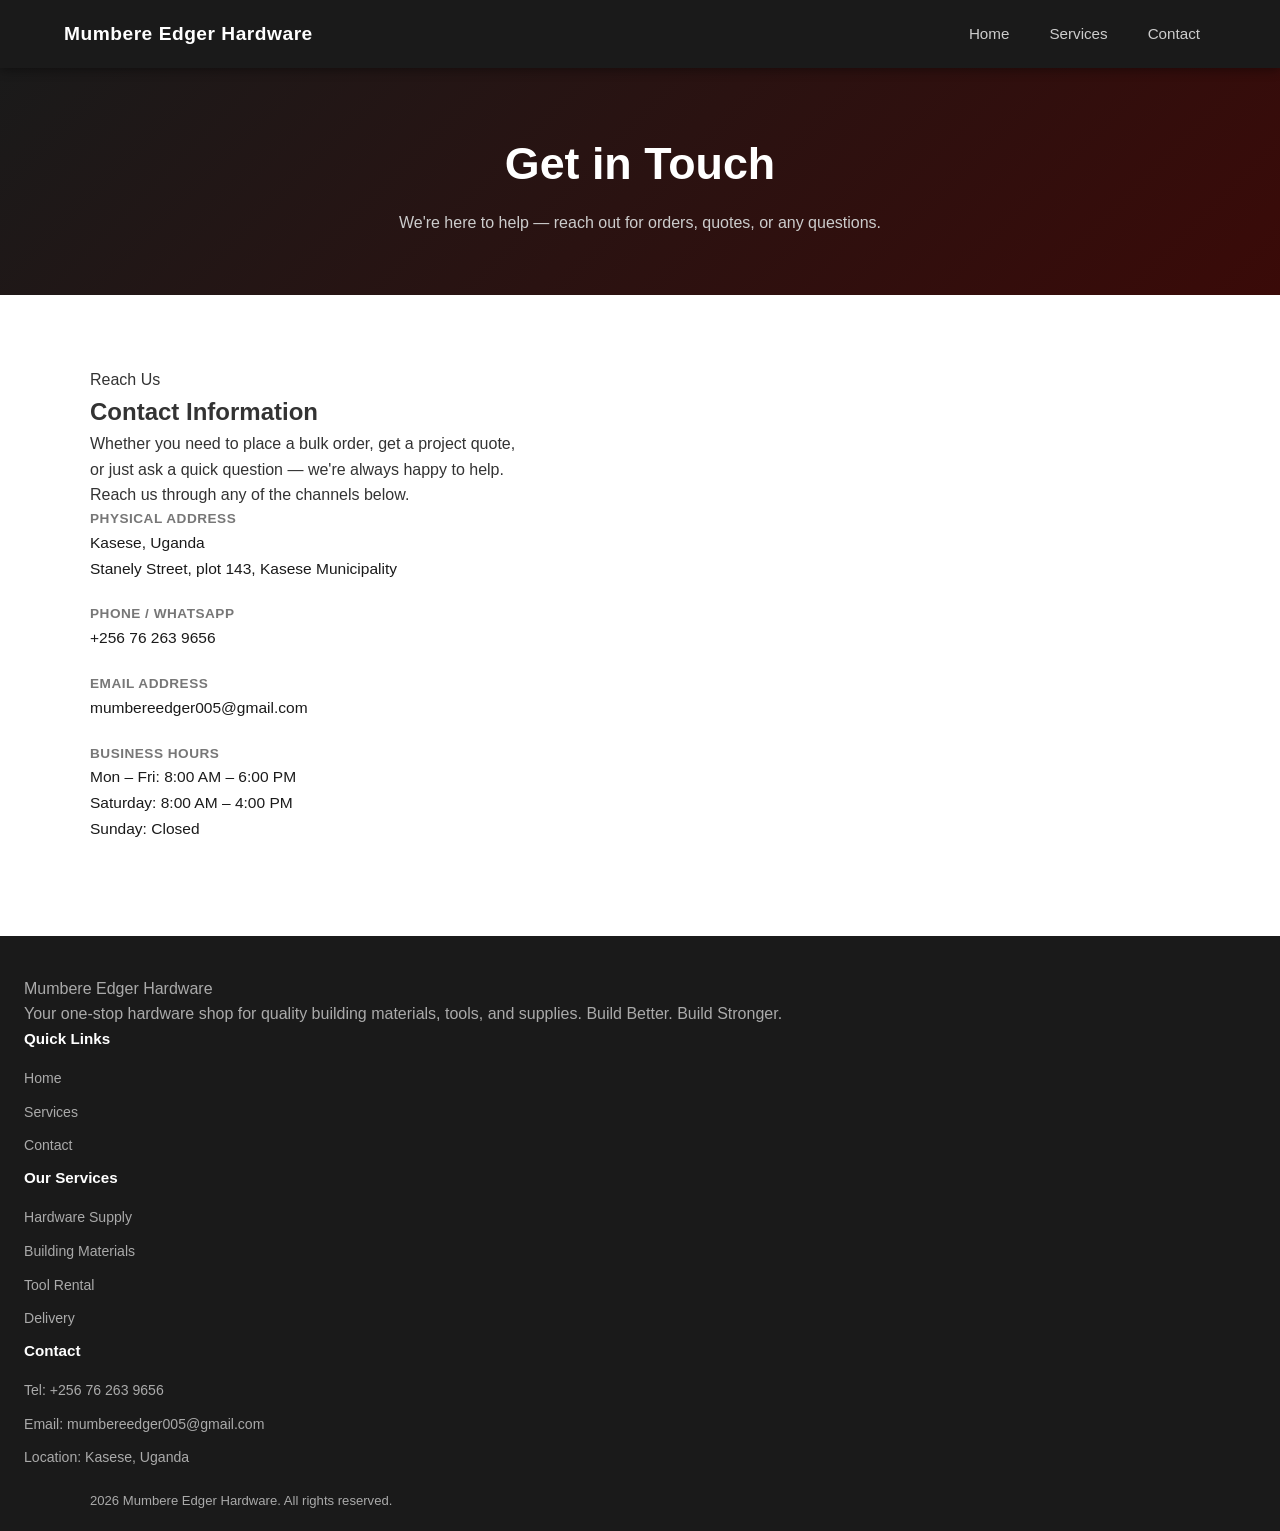
==== contact.html @ 2b3fe915 "edited edited" ====
<!DOCTYPE html>
<html lang="en">
<head>
  <meta charset="UTF-8" />
  <meta name="viewport" content="width=device-width, initial-scale=1.0" />
  <title>Contact Us | Mumbere Edger Hardware</title>
  <link rel="stylesheet" href="style.css" />
  <link rel="stylesheet" href="https://cdnjs.cloudflare.com/ajax/libs/font-awesome/6.4.0/css/all.min.css" />
</head>
<body>

  <!-- ── NAVBAR ── -->
  <nav class="navbar">
    <div class="nav-inner">
      <a href="index.html" class="nav-logo">
        
        <span>Mumbere Edger Hardware</span>
      </a>
      <ul class="nav-links">
        <li><a href="index.html">Home</a></li>
        <li><a href="services.html">Services</a></li>
        <li><a href="contact.html" >Contact</a></li>
      </ul>
    </div>
  </nav>

  <!-- ── PAGE HERO ── -->
  <section class="page-hero">
    <!--<p class="breadcrumb"><a href="index.html">Home</a> &rsaquo; Contact</p>-->
    <h1>Get in Touch</h1>
    <p>We're here to help — reach out for orders, quotes, or any questions.</p>
  </section>

  <!-- ── CONTACT MAIN ── -->
  <section class="section">
    <div class="contact-wrap">

      <!-- LEFT — Contact Info -->
      <div >
        <p >Reach Us</p>
        <h2>Contact Information</h2>
        <p>
          Whether you need to place a bulk order, get a project quote, or just
          ask a quick question — we're always happy to help. Reach us through
          any of the channels below.
        </p>

        <div class="info-item">
        <!----- <div class="info-icon"><i class="fa-solid fa-location-dot"></i></div>-->
          <div class="info-text">
            <strong>Physical Address</strong>
            <span>Kasese, Uganda<br/>Stanely Street, plot 143, Kasese Municipality</span>
          </div>
        </div>

        <div class="info-item">
          <!--<div class="info-icon"><i class="fa-solid fa-phone"></i></div>--->
          <div class="info-text">
            <strong>Phone / WhatsApp</strong>
            <span>+256 76 263 9656</span>
          </div>
        </div>

        <div class="info-item">
          
          <div class="info-text">
            <strong>Email Address</strong>
            <span>mumbereedger005@gmail.com</span>
          </div>
        </div>

        <div class="info-item">
          <!---<div class="info-icon"><i class="fa-solid fa-clock"></i></div>--->
          <div class="info-text">
            <strong>Business Hours</strong>
            <span>
              Mon – Fri: 8:00 AM – 6:00 PM<br/>
              Saturday: 8:00 AM – 4:00 PM<br/>
              Sunday: Closed
            </span>
          </div>
        </div>

        <!-- Social Media -->
        <!--<p class="section-label" style="margin-top:32px;">Follow Us</p>
        <div style="display:flex; gap:14px; margin-top:10px;">
          <a href="#" aria-label="Facebook" style="width:42px;height:42px;background:rgba(192,57,43,0.1);border-radius:50%;display:flex;align-items:center;justify-content:center;color:var(--primary);font-size:1.1rem;text-decoration:none;transition:0.3s ease;">
            <i class="fa-brands fa-facebook-f"></i>
          </a>
          <a href="#" aria-label="WhatsApp" style="width:42px;height:42px;background:rgba(192,57,43,0.1);border-radius:50%;display:flex;align-items:center;justify-content:center;color:var(--primary);font-size:1.1rem;text-decoration:none;transition:0.3s ease;">
            <i class="fa-brands fa-whatsapp"></i>
          </a>
          <a href="#" aria-label="Instagram" style="width:42px;height:42px;background:rgba(192,57,43,0.1);border-radius:50%;display:flex;align-items:center;justify-content:center;color:var(--primary);font-size:1.1rem;text-decoration:none;transition:0.3s ease;">
            <i class="fa-brands fa-instagram"></i>
          </a>
          <a href="#" aria-label="Twitter/X" style="width:42px;height:42px;background:rgba(192,57,43,0.1);border-radius:50%;display:flex;align-items:center;justify-content:center;color:var(--primary);font-size:1.1rem;text-decoration:none;transition:0.3s ease;">
            <i class="fa-brands fa-x-twitter"></i>
          </a>
        </div>
      </div>---->

      <!-- RIGHT — Contact Form -->
      <!--<div class="contact-form-wrap">
        <h3><i class="fa-solid fa-paper-plane" style="color:var(--primary); margin-right:10px;"></i>Send Us a Message</h3>

        <form action="#" method="POST" novalidate>

          <div class="form-row">
            <div class="form-group">
              <label for="fname">First Name *</label>
              <input type="text" id="fname" name="fname" placeholder="John" required />
            </div>
            <div class="form-group">
              <label for="lname">Last Name *</label>
              <input type="text" id="lname" name="lname" placeholder="Doe" required />
            </div>
          </div>

          <div class="form-group">
            <label for="email">Email Address *</label>
            <input type="email" id="email" name="email" placeholder="john@example.com" required />
          </div>

          <div class="form-group">
            <label for="phone">Phone / WhatsApp</label>
            <input type="tel" id="phone" name="phone" placeholder="+256 700 000 000" />
          </div>

          <div class="form-group">
            <label for="subject">Subject *</label>
            <select id="subject" name="subject" required>
              <option value="" disabled selected>Select a topic…</option>
              <option value="order">Place an Order</option>
              <option value="quote">Request a Quote</option>
              <option value="delivery">Delivery Enquiry</option>
              <option value="rental">Tool Rental</option>
              <option value="general">General Question</option>
              <option value="other">Other</option>
            </select>
          </div>

          <div class="form-group">
            <label for="message">Message *</label>
            <textarea id="message" name="message" placeholder="Describe your project or question in detail…" required></textarea>
          </div>

          <button type="submit" class="btn btn-primary btn-full">
            <i class="fa-solid fa-paper-plane"></i> Send Message
          </button>

        </form>
      </div>

    </div>--->

    <!-- MAP PLACEHOLDER -->
    <!--<div class="map-placeholder" style="margin-top:56px;">
      <i class="fa-solid fa-map-location-dot"></i>
      <strong style="color:#888;">Our Location — Kampala, Uganda</strong>
      <span style="font-size:0.85rem;">Embed your Google Maps iframe here</span>
    </div>---->

  </section>

  <!-- ── FAQ STRIP ── -->
 <!---- <section class="section section-alt">
    <div class="section-header">
      <p class="section-label">Common Questions</p>
      <h2>Frequently Asked Questions</h2>
      <div class="divider"></div>
    </div>

    <div class="cards-grid" style="max-width:900px;">

      <div class="card">
        <div class="card-icon"><i class="fa-solid fa-truck-fast"></i></div>
        <h3>Do you deliver?</h3>
        <p>
          Yes! We deliver building materials and bulk orders directly to your
          construction site or home. Contact us for delivery rates and schedules.
        </p>
      </div>

      <div class="card">
        <div class="card-icon"><i class="fa-solid fa-file-invoice"></i></div>
        <h3>Can I get a written quote?</h3>
        <p>
          Absolutely. Fill out the form above or visit us in-store with your
          project details and our team will prepare a free written materials
          estimate for you.
        </p>
      </div>

      <div class="card">
        <div class="card-icon"><i class="fa-solid fa-rotate-left"></i></div>
        <h3>What is your return policy?</h3>
        <p>
          Unused items in original condition can be returned within 7 days of
          purchase with a valid receipt. Some exceptions apply for custom or
          perishable goods.
        </p>
      </div>

    </div>
  </section>---->

  <!-- ── FOOTER ── -->
  <footer>
    <div>
      <div >
        <div>
          <!--<i class="fa-solid fa-hammer logo-icon"></i>-->
          <span>Mumbere Edger Hardware</span>
        </div>
        <p>Your one-stop hardware shop for quality building materials, tools, and supplies. Build Better. Build Stronger.</p>
      </div>

      <div class="footer-col">
        <h4>Quick Links</h4>
        <ul>
          <li><a href="index.html">Home</a></li>
          <li><a href="services.html">Services</a></li>
          <li><a href="contact.html">Contact</a></li>
        </ul>
      </div>

      <div class="footer-col">
        <h4>Our Services</h4>
        <ul>
          <li><a href="services.html">Hardware Supply</a></li>
          <li><a href="services.html">Building Materials</a></li>
          <li><a href="services.html">Tool Rental</a></li>
          <li><a href="services.html">Delivery</a></li>
        </ul>
      </div>

      <div class="footer-col">
        <h4>Contact</h4>
        <ul>
          <li><a href="tel:+256000000000"></i>Tel: +256 76 263 9656</a></li>
          <li><a href="mailto:info@mumberehardware.com"></i>Email: mumbereedger005@gmail.com</a></li>
          <li><a href="#"></i>Location: Kasese, Uganda</a></li>
        </ul>
      </div>
    </div>

    <div class="footer-bottom">
      <span> 2026 Mumbere Edger Hardware. All rights reserved.</span>
      <!---<span>Designed with <i class="fa-solid fa-heart" style="color:var(--primary)"></i> for quality builders.</span>--->
    </div>
  </footer>

</body>
</html>
---- style.css ----
/* =========================================
   MUMBERE EDGER HARDWARE — Global Styles
   ========================================= */

* {
  margin: 0;
  padding: 0;
  box-sizing: border-box;
}

:root {
  --primary:   #c0392b;   /* bold red — strength & hardware */
  --dark:      #1a1a1a;
  --mid:       #2c2c2c;
  --light-bg:  #f5f5f5;
  --white:     #ffffff;
  --accent:    #e67e22;   /* orange accent */
  --text:      #333333;
  --muted:     #777777;
  --radius:    8px;
  --shadow:    0 4px 20px rgba(0,0,0,0.12);
  --transition: 0.3s ease;
}

html { scroll-behavior: smooth; }

body {
  font-family: 'Segoe UI', Tahoma, Geneva, Verdana, sans-serif;
  color: var(--text);
  background: var(--white);
  line-height: 1.6;
}

/* ── NAVBAR ── */
.navbar {
  background: var(--dark);
  position: sticky;
  top: 0;
  z-index: 1000;
  box-shadow: 0 2px 10px rgba(0,0,0,0.4);
}

.nav-inner {
  max-width: 1200px;
  margin: 0 auto;
  padding: 0 24px;
  display: flex;
  align-items: center;
  justify-content: space-between;
  height: 68px;
}

.nav-logo {
  display: flex;
  align-items: center;
  gap: 10px;
  text-decoration: none;
}

.nav-logo .logo-icon {
  font-size: 1.8rem;
  color: var(--primary);
}

.nav-logo span {
  font-size: 1.2rem;
  font-weight: 700;
  color: var(--white);
  letter-spacing: 0.5px;
}

.nav-logo span em {
  color: var(--accent);
  font-style: normal;
}

.nav-links {
  list-style: none;
  display: flex;
  gap: 8px;
}

.nav-links a {
  text-decoration: none;
  color: #ccc;
  font-size: 0.95rem;
  font-weight: 500;
  padding: 8px 16px;
  border-radius: var(--radius);
  transition: var(--transition);
}

.nav-links a:hover,
.nav-links a.active {
  background: var(--primary);
  color: var(--white);
}

/* ── HERO ── */
.hero {
  background: linear-gradient(135deg, var(--dark) 0%, #3a0a08 60%, var(--primary) 100%);
  color: var(--white);
  padding: 90px 24px 70px;
  text-align: center;
  position: relative;
  overflow: hidden;
}

.hero::before {
  content: '';
  position: absolute;
  inset: 0;
  background: url("data:image/svg+xml,%3Csvg width='60' height='60' viewBox='0 0 60 60' xmlns='http://www.w3.org/2000/svg'%3E%3Cg fill='none' fill-rule='evenodd'%3E%3Cg fill='%23ffffff' fill-opacity='0.03'%3E%3Cpath d='M36 34v-4h-2v4h-4v2h4v4h2v-4h4v-2h-4zm0-30V0h-2v4h-4v2h4v4h2V6h4V4h-4zM6 34v-4H4v4H0v2h4v4h2v-4h4v-2H6zM6 4V0H4v4H0v2h4v4h2V6h4V4H6z'/%3E%3C/g%3E%3C/g%3E%3C/svg%3E");
}

.hero-content { position: relative; z-index: 1; max-width: 800px; margin: 0 auto; }

.hero h1 {
  font-size: clamp(2rem, 5vw, 3.2rem);
  font-weight: 800;
  margin-bottom: 16px;
  line-height: 1.2;
}

.hero h1 span { color: var(--accent); }

.hero p {
  font-size: clamp(1rem, 2vw, 1.25rem);
  color: #ddd;
  margin-bottom: 32px;
  font-style: italic;
  letter-spacing: 0.5px;
}

.btn {
  display: inline-block;
  padding: 14px 32px;
  border-radius: var(--radius);
  text-decoration: none;
  font-weight: 700;
  font-size: 1rem;
  transition: var(--transition);
  cursor: pointer;
  border: none;
}

.btn-primary {
  background: var(--primary);
  color: var(--white);
  box-shadow: 0 4px 15px rgba(192,57,43,0.4);
}

.btn-primary:hover { background: #a93226; transform: translateY(-2px); }

.btn-outline {
  background: transparent;
  color: var(--white);
  border: 2px solid var(--white);
  margin-left: 12px;
}

.btn-outline:hover { background: var(--white); color: var(--dark); }

/* ── CEO SECTION ── */
.ceo-section {
  background: var(--light-bg);
  padding: 72px 24px;
}

.ceo-inner {
  max-width: 1100px;
  margin: 0 auto;
  display: flex;
  gap: 56px;
  align-items: center;
  flex-wrap: wrap;
}

.ceo-photo-wrap {
  flex: 0 0 auto;
  text-align: center;
}

.ceo-photo {
  width: 240px;
  height: 240px;
  border-radius: 50%;
  object-fit: cover;
  border: 6px solid var(--primary);
  box-shadow: var(--shadow);
  background: #ddd;
  display: block;
}

.ceo-photo-placeholder {
  width: 240px;
  height: 240px;
  border-radius: 50%;
  border: 6px solid var(--primary);
  box-shadow: var(--shadow);
  background: linear-gradient(135deg, #ccc, #aaa);
  display: flex;
  flex-direction: column;
  align-items: center;
  justify-content: center;
  color: #666;
  font-size: 0.9rem;
  gap: 8px;
}

.ceo-photo-placeholder i { font-size: 4rem; color: #999; }

.ceo-badge {
  margin-top: 14px;
  display: inline-block;
  background: var(--primary);
  color: var(--white);
  padding: 6px 18px;
  border-radius: 20px;
  font-size: 0.85rem;
  font-weight: 600;
  letter-spacing: 0.5px;
}

.ceo-info { flex: 1; min-width: 280px; }

.section-label {
  font-size: 0.8rem;
  font-weight: 700;
  text-transform: uppercase;
  letter-spacing: 2px;
  color: var(--primary);
  margin-bottom: 10px;
}

.ceo-info h2 {
  font-size: 2rem;
  font-weight: 800;
  color: var(--dark);
  margin-bottom: 6px;
}

.ceo-info .title {
  font-size: 1rem;
  color: var(--accent);
  font-weight: 600;
  margin-bottom: 18px;
}

.ceo-info p {
  color: var(--muted);
  margin-bottom: 14px;
  font-size: 0.97rem;
}

.ceo-stats {
  display: flex;
  gap: 28px;
  margin-top: 24px;
  flex-wrap: wrap;
}

.stat {
  text-align: center;
  background: var(--white);
  padding: 16px 20px;
  border-radius: var(--radius);
  box-shadow: 0 2px 10px rgba(0,0,0,0.07);
  min-width: 90px;
}

.stat .num {
  font-size: 1.8rem;
  font-weight: 800;
  color: var(--primary);
  display: block;
}

.stat .lbl {
  font-size: 0.78rem;
  color: var(--muted);
  font-weight: 500;
}

/* ── SECTION COMMON ── */
.section {
  padding: 72px 24px;
}

.section-alt { background: var(--light-bg); }

.section-header {
  text-align: center;
  max-width: 650px;
  margin: 0 auto 52px;
}

.section-header h2 {
  font-size: clamp(1.6rem, 3vw, 2.4rem);
  font-weight: 800;
  color: var(--dark);
  margin-bottom: 12px;
}

.section-header p { color: var(--muted); font-size: 1rem; }

.divider {
  width: 56px;
  height: 4px;
  background: var(--primary);
  border-radius: 2px;
  margin: 14px auto 0;
}

/* ── INFO CARDS ── */
.cards-grid {
  max-width: 1100px;
  margin: 0 auto;
  display: grid;
  grid-template-columns: repeat(auto-fit, minmax(250px, 1fr));
  gap: 28px;
}

.card {
  background: var(--white);
  border-radius: var(--radius);
  padding: 32px 24px;
  box-shadow: var(--shadow);
  transition: var(--transition);
  border-top: 4px solid transparent;
}

.card:hover {
  transform: translateY(-6px);
  border-top-color: var(--primary);
}

.card-icon {
  width: 56px;
  height: 56px;
  background: rgba(192,57,43,0.1);
  border-radius: 50%;
  display: flex;
  align-items: center;
  justify-content: center;
  margin-bottom: 18px;
}

.card-icon i { font-size: 1.5rem; color: var(--primary); }

.card h3 { font-size: 1.15rem; font-weight: 700; color: var(--dark); margin-bottom: 10px; }
.card p  { font-size: 0.9rem; color: var(--muted); }

/* ── SERVICES PAGE ── */
.services-grid {
  max-width: 1100px;
  margin: 0 auto;
  display: grid;
  grid-template-columns: repeat(auto-fit, minmax(300px, 1fr));
  gap: 32px;
}

.service-card {
  background: var(--white);
  border-radius: var(--radius);
  overflow: hidden;
  box-shadow: var(--shadow);
  transition: var(--transition);
}

.service-card:hover { transform: translateY(-6px); box-shadow: 0 8px 30px rgba(0,0,0,0.15); }

.service-img {
  height: 160px;
  background: linear-gradient(135deg, var(--dark), var(--mid));
  display: flex;
  align-items: center;
  justify-content: center;
}

.service-img i { font-size: 3.5rem; color: var(--primary); }

.service-body { padding: 24px; }
.service-body h3 { font-size: 1.2rem; font-weight: 700; color: var(--dark); margin-bottom: 10px; }
.service-body p  { font-size: 0.9rem; color: var(--muted); margin-bottom: 18px; }

.tag-list { display: flex; flex-wrap: wrap; gap: 8px; }
.tag {
  background: rgba(192,57,43,0.1);
  color: var(--primary);
  font-size: 0.78rem;
  font-weight: 600;
  padding: 4px 12px;
  border-radius: 20px;
}

/* ── PRICE BANNER ── */
.price-banner {
  background: linear-gradient(135deg, var(--primary), #922b21);
  color: var(--white);
  text-align: center;
  padding: 56px 24px;
}

.price-banner h2 { font-size: 2rem; font-weight: 800; margin-bottom: 12px; }
.price-banner p  { font-size: 1rem; opacity: 0.9; margin-bottom: 28px; }

/* ── CONTACT PAGE ── */
.contact-wrap {
  max-width: 1100px;
  margin: 0 auto;
  display: grid;
  grid-template-columns: 1fr 1.4fr;
  gap: 48px;
  align-items: start;
}

@media (max-width: 768px) {
  .contact-wrap { grid-template-columns: 1fr; }
}

.contact-info h2 { font-size: 1.8rem; font-weight: 800; color: var(--dark); margin-bottom: 16px; }
.contact-info p  { color: var(--muted); margin-bottom: 28px; font-size: 0.95rem; }

.info-item {
  display: flex;
  gap: 16px;
  align-items: flex-start;
  margin-bottom: 22px;
}

.info-icon {
  width: 44px;
  height: 44px;
  min-width: 44px;
  background: rgba(192,57,43,0.1);
  border-radius: 50%;
  display: flex;
  align-items: center;
  justify-content: center;
}

.info-icon i { color: var(--primary); font-size: 1.1rem; }

.info-text strong { display: block; font-size: 0.85rem; color: var(--muted); text-transform: uppercase; letter-spacing: 0.5px; }
.info-text span   { font-size: 0.97rem; color: var(--dark); font-weight: 500; }

/* ── CONTACT FORM ── */
.contact-form-wrap {
  background: var(--white);
  border-radius: var(--radius);
  padding: 40px 36px;
  box-shadow: var(--shadow);
}

.contact-form-wrap h3 { font-size: 1.4rem; font-weight: 700; color: var(--dark); margin-bottom: 24px; }

.form-row { display: grid; grid-template-columns: 1fr 1fr; gap: 16px; }
@media (max-width: 500px) { .form-row { grid-template-columns: 1fr; } }

.form-group { margin-bottom: 20px; }
.form-group label {
  display: block;
  font-size: 0.85rem;
  font-weight: 600;
  color: var(--dark);
  margin-bottom: 6px;
}

.form-group input,
.form-group select,
.form-group textarea {
  width: 100%;
  padding: 12px 16px;
  border: 1.5px solid #ddd;
  border-radius: var(--radius);
  font-size: 0.95rem;
  font-family: inherit;
  color: var(--dark);
  transition: var(--transition);
  outline: none;
  background: var(--white);
}

.form-group input:focus,
.form-group select:focus,
.form-group textarea:focus {
  border-color: var(--primary);
  box-shadow: 0 0 0 3px rgba(192,57,43,0.12);
}

.form-group textarea { resize: vertical; min-height: 120px; }

.btn-full { width: 100%; justify-content: center; display: flex; align-items: center; gap: 10px; }

/* ── MAP PLACEHOLDER ── */
.map-placeholder {
  margin-top: 48px;
  background: #e8e8e8;
  border-radius: var(--radius);
  height: 260px;
  display: flex;
  flex-direction: column;
  align-items: center;
  justify-content: center;
  color: var(--muted);
  gap: 10px;
  max-width: 1100px;
  margin-left: auto;
  margin-right: auto;
}

.map-placeholder i { font-size: 3rem; color: #bbb; }

/* ── FOOTER ── */
footer {
  background: var(--dark);
  color: #aaa;
  padding: 40px 24px 20px;
}

.footer-inner {
  max-width: 1100px;
  margin: 0 auto;
  display: grid;
  grid-template-columns: repeat(auto-fit, minmax(200px, 1fr));
  gap: 32px;
  padding-bottom: 32px;
  border-bottom: 1px solid #333;
}

.footer-brand p { font-size: 0.88rem; margin-top: 12px; line-height: 1.7; }
.footer-brand .logo-icon { font-size: 1.6rem; color: var(--primary); }
.footer-brand span { font-size: 1.1rem; font-weight: 700; color: var(--white); }
.footer-brand span em { color: var(--accent); font-style: normal; }

.footer-col h4 { font-size: 0.95rem; font-weight: 700; color: var(--white); margin-bottom: 14px; }
.footer-col ul { list-style: none; }
.footer-col ul li { margin-bottom: 8px; }
.footer-col ul li a { color: #aaa; text-decoration: none; font-size: 0.88rem; transition: var(--transition); }
.footer-col ul li a:hover { color: var(--primary); }

.footer-bottom {
  max-width: 1100px;
  margin: 20px auto 0;
  display: flex;
  justify-content: space-between;
  align-items: center;
  flex-wrap: wrap;
  gap: 10px;
  font-size: 0.82rem;
}

.footer-bottom a { color: var(--accent); text-decoration: none; }

/* ── PAGE HERO (inner pages) ── */
.page-hero {
  background: linear-gradient(135deg, var(--dark) 0%, #3a0a08 100%);
  color: var(--white);
  padding: 60px 24px;
  text-align: center;
}

.page-hero h1 { font-size: clamp(1.8rem, 4vw, 2.8rem); font-weight: 800; margin-bottom: 10px; }
.page-hero p  { color: #ccc; font-size: 1rem; }
.breadcrumb   { font-size: 0.85rem; color: #aaa; margin-bottom: 10px; }
.breadcrumb a { color: var(--accent); text-decoration: none; }

/* ── RESPONSIVE NAV ── */
@media (max-width: 640px) {
  .nav-links { gap: 2px; }
  .nav-links a { padding: 6px 10px; font-size: 0.85rem; }
  .nav-logo span { font-size: 1rem; }
  .ceo-inner { flex-direction: column; text-align: center; }
  .ceo-stats { justify-content: center; }
}
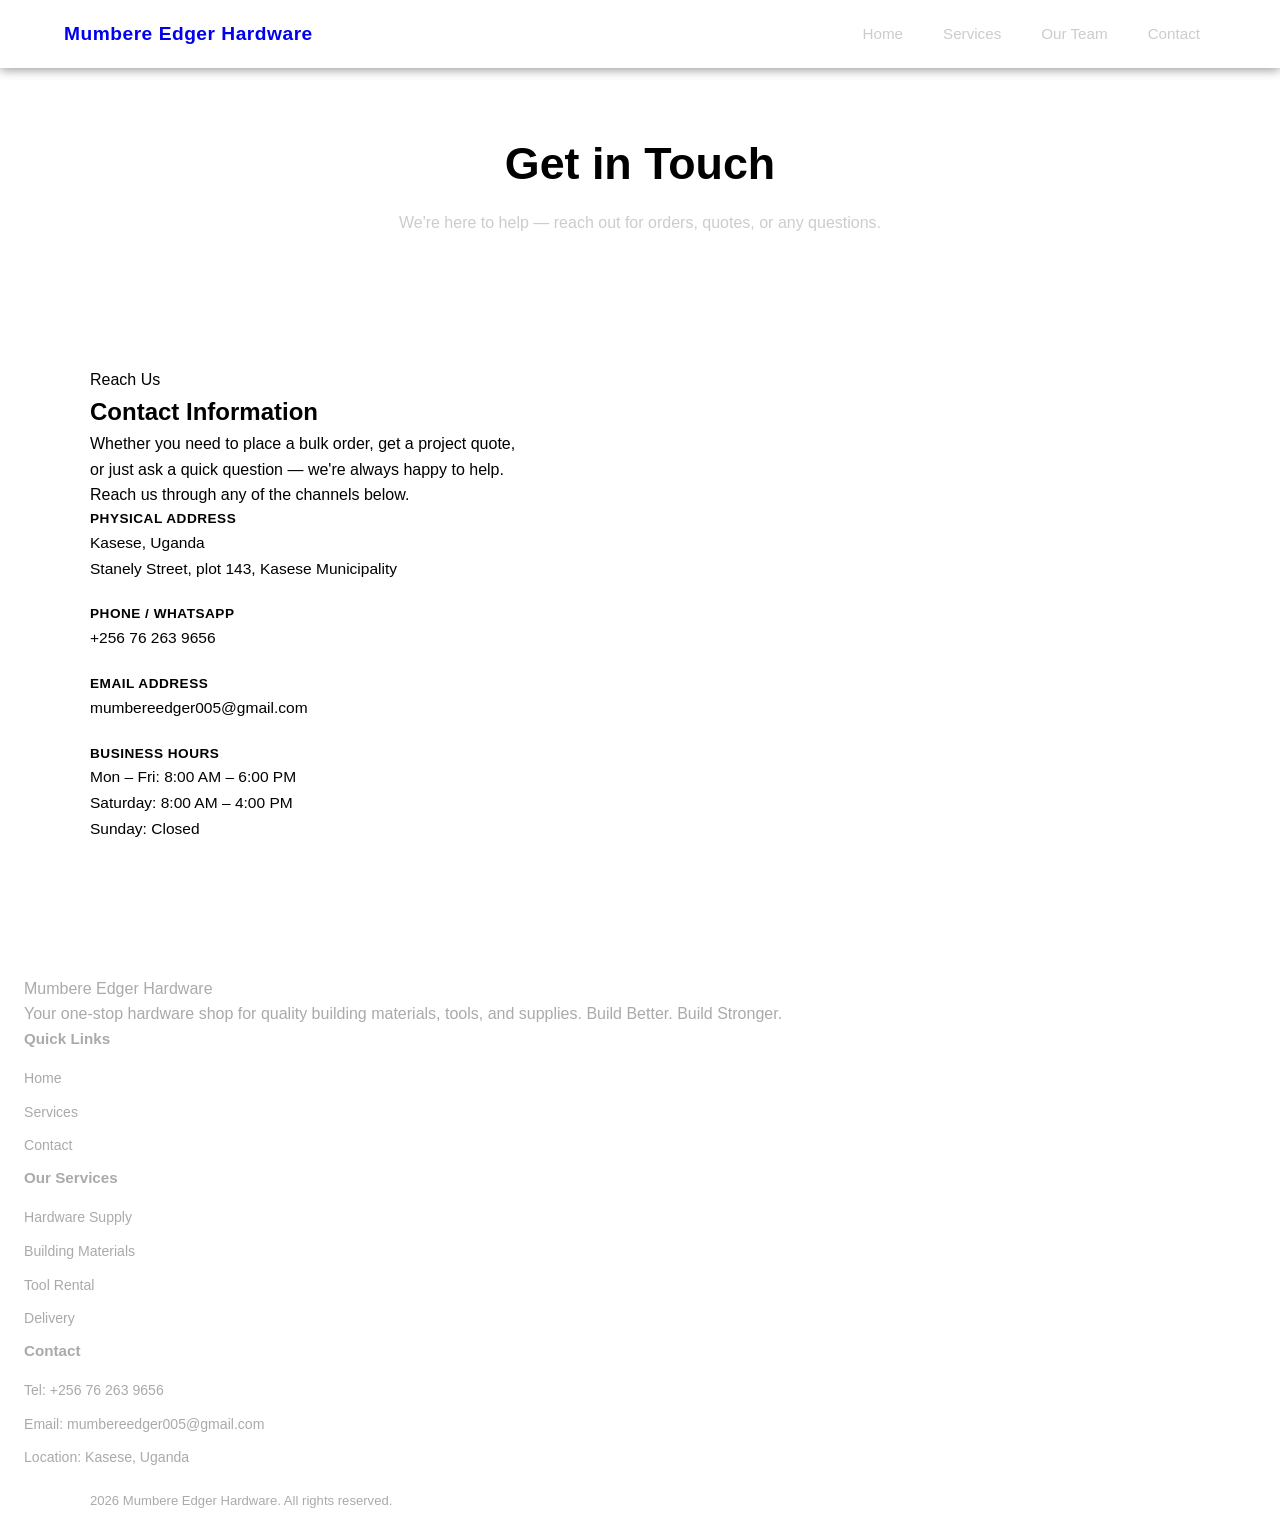
==== commit f8fffa47: "edited edied" ====
--- a/contact.html
+++ b/contact.html
@@ -18,7 +18,8 @@
       </a>
       <ul class="nav-links">
         <li><a href="index.html">Home</a></li>
-        <li><a href="services.html">Services</a></li>
+        <li><a href="Services.html">Services</a></li>
+        <li><a href="Our-team.html">Our Team</a></li>
         <li><a href="contact.html" >Contact</a></li>
       </ul>
     </div>
@@ -219,7 +220,7 @@
         <h4>Quick Links</h4>
         <ul>
           <li><a href="index.html">Home</a></li>
-          <li><a href="services.html">Services</a></li>
+          <li><a href="Services.html">Services</a></li>
           <li><a href="contact.html">Contact</a></li>
         </ul>
       </div>
@@ -227,18 +228,18 @@
       <div class="footer-col">
         <h4>Our Services</h4>
         <ul>
-          <li><a href="services.html">Hardware Supply</a></li>
-          <li><a href="services.html">Building Materials</a></li>
-          <li><a href="services.html">Tool Rental</a></li>
-          <li><a href="services.html">Delivery</a></li>
+          <li><a href="Services.html">Hardware Supply</a></li>
+          <li><a href="Services.html">Building Materials</a></li>
+          <li><a href="Services.html">Tool Rental</a></li>
+          <li><a href="Services.html">Delivery</a></li>
         </ul>
       </div>
 
       <div class="footer-col">
         <h4>Contact</h4>
         <ul>
-          <li><a href="tel:+256000000000"></i>Tel: +256 76 263 9656</a></li>
-          <li><a href="mailto:info@mumberehardware.com"></i>Email: mumbereedger005@gmail.com</a></li>
+          <li><a href="tel:+256762639656"></i>Tel: +256 76 263 9656</a></li>
+          <li><a href="mailto:mumbereedger005@gmail.com"></i>Email: mumbereedger005@gmail.com</a></li>
           <li><a href="#"></i>Location: Kasese, Uganda</a></li>
         </ul>
       </div>
--- a/style.css
+++ b/style.css
@@ -8,19 +8,7 @@
   box-sizing: border-box;
 }
 
-:root {
-  --primary:   #c0392b;   /* bold red — strength & hardware */
-  --dark:      #1a1a1a;
-  --mid:       #2c2c2c;
-  --light-bg:  #f5f5f5;
-  --white:     #ffffff;
-  --accent:    #e67e22;   /* orange accent */
-  --text:      #333333;
-  --muted:     #777777;
-  --radius:    8px;
-  --shadow:    0 4px 20px rgba(0,0,0,0.12);
-  --transition: 0.3s ease;
-}
+
 
 html { scroll-behavior: smooth; }
 
@@ -574,3 +562,18 @@
   .ceo-inner { flex-direction: column; text-align: center; }
   .ceo-stats { justify-content: center; }
 }
+.team-section {
+  background: var(--light-bg);
+  padding: 72px 24px;
+}
+.team-member {
+  text-align: center;
+
+}
+.team-member img {
+  width: 200px;
+  height: 200px;
+  border-radius: 50%;
+ 
+  margin-bottom: 16px;
+}
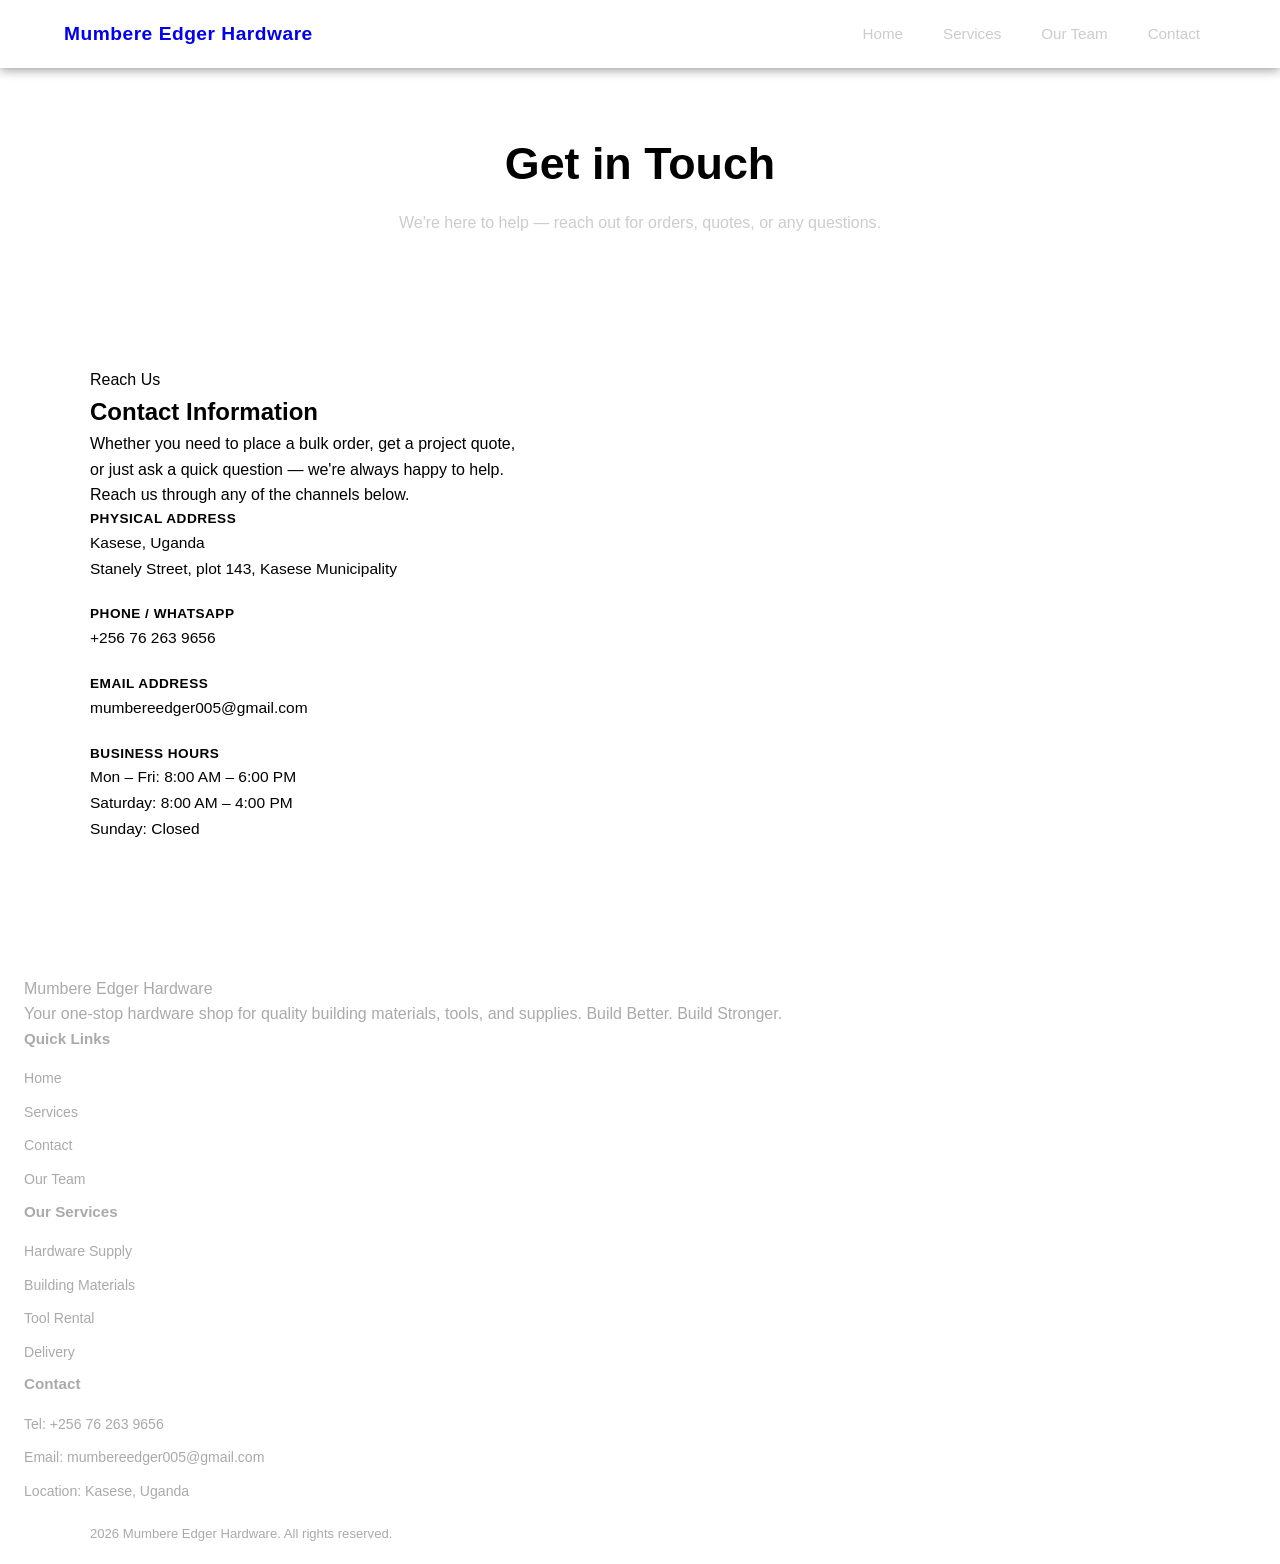
==== commit 8a6e7381: "edited edited" ====
--- a/contact.html
+++ b/contact.html
@@ -222,6 +222,7 @@
           <li><a href="index.html">Home</a></li>
           <li><a href="Services.html">Services</a></li>
           <li><a href="contact.html">Contact</a></li>
+          <li><a href="Our-team.html">Our Team</a></li>
         </ul>
       </div>
 
